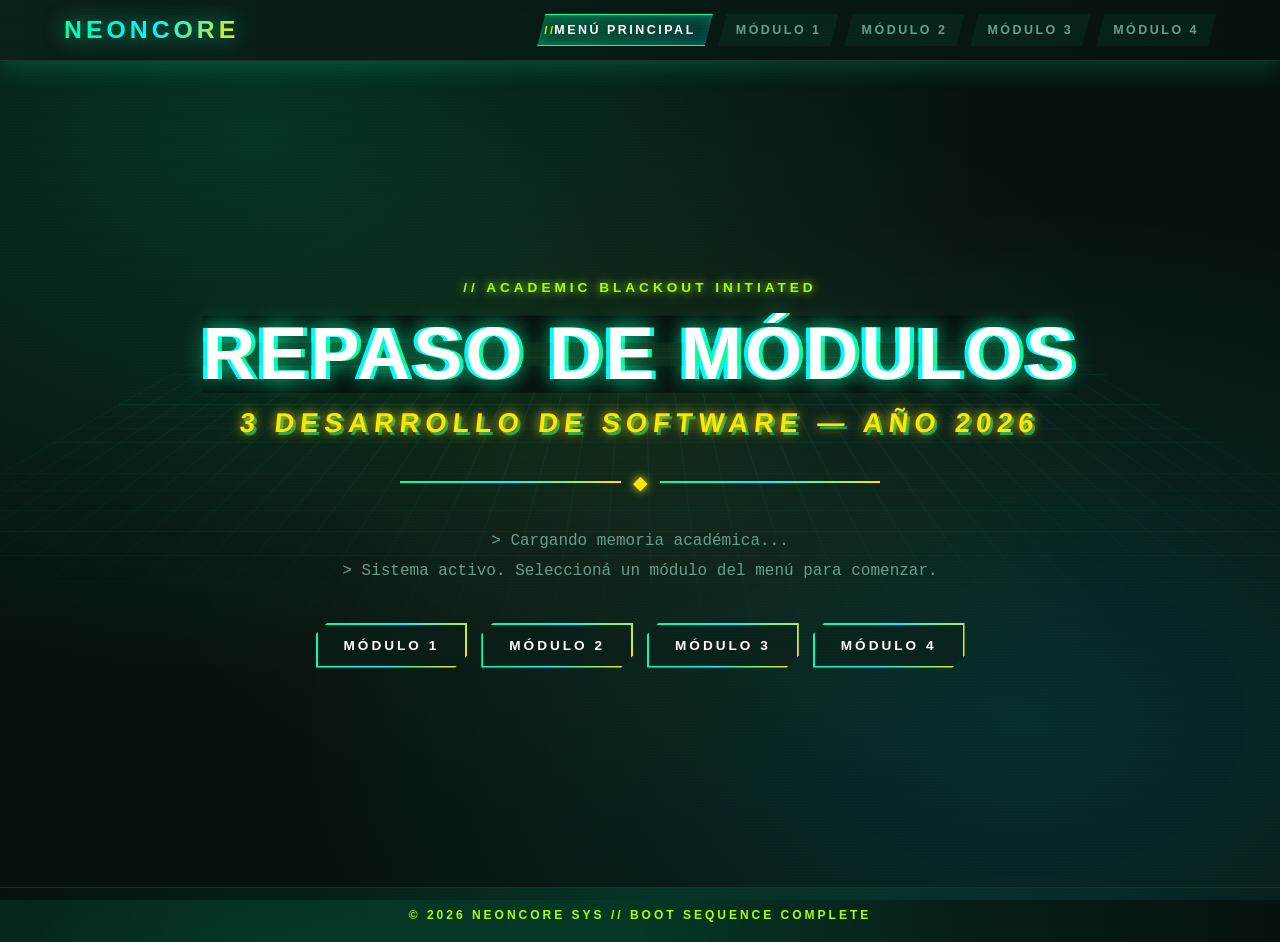
==== docs/index.html @ ddf31945 "Add static GitHub Pages build (docs/)" ====
<!DOCTYPE html>
<html lang="es">
<head>
    <meta charset="UTF-8">
    <meta name="viewport" content="width=device-width, initial-scale=1.0">
    <title>Home - Repaso de Módulos</title>
    
    <link rel="stylesheet" href="static/css/style.css">
    
</head>
<body>
    <header class="cyber-header">
        <div class="header-inner">
            <span class="logo">NEON<span class="accent">CORE</span></span>
            <nav class="cyber-nav">
                
                <a href="index.html" class="nav-link active">Menú Principal</a>
                
                <a href="modulo1.html" class="nav-link ">Módulo 1</a>
                
                <a href="modulo2.html" class="nav-link ">Módulo 2</a>
                
                <a href="modulo3.html" class="nav-link ">Módulo 3</a>
                
                <a href="modulo4.html" class="nav-link ">Módulo 4</a>
                
                
            </nav>
        </div>
    </header>
    <main>
        
<section class="hero">
    <div class="hero-bg-grid"></div>
    <div class="hero-scanline"></div>
    <div class="hero-content">
        <p class="kicker">// ACADEMIC BLACKOUT INITIATED</p>
        <h1 class="glitch" data-text="REPASO DE MÓDULOS">REPASO DE MÓDULOS</h1>
        <h2 class="subtitle">3 DESARROLLO DE SOFTWARE &mdash; AÑO 2026</h2>
        <div class="divider">
            <span class="line"></span>
            <span class="glyph">◆</span>
            <span class="line"></span>
        </div>
        <p class="tagline">
            &gt; Cargando memoria académica...<br>
            &gt; Sistema activo. Seleccioná un módulo del menú para comenzar.
        </p>
        <div class="cta-row">
            
            
            <a href="modulo1.html" class="cyber-btn">Módulo 1</a>
            
            
            
            <a href="modulo2.html" class="cyber-btn">Módulo 2</a>
            
            
            
            <a href="modulo3.html" class="cyber-btn">Módulo 3</a>
            
            
            
            <a href="modulo4.html" class="cyber-btn">Módulo 4</a>
            
            
        </div>
    </div>
</section>

    </main>
    <footer class="cyber-footer">
        <span>© 2026 NEONCORE SYS // BOOT SEQUENCE COMPLETE</span>
    </footer>
</body>
</html>
---- docs/static/css/style.css ----
:root {
    --bg: #06120f;
    --bg2: #0a1f1a;
    --deep: #0b1a16;
    --neon-green: #00ff9f;
    --neon-lime: #a8ff00;
    --neon-yellow: #ffe600;
    --neon-teal: #00f6ff;
    --accent-hot: #ffea00;
    --text: #e6fff6;
    --muted: #6b9a8c;
    --border: #1a332c;
    --grad-runners: linear-gradient(120deg, #00ff9f 0%, #00f6ff 50%, #ffe600 100%);
}

* { box-sizing: border-box; margin: 0; padding: 0; }
html, body { height: 100%; }
body {
    background: var(--bg);
    color: var(--text);
    font-family: 'Trebuchet MS', 'Segoe UI', sans-serif;
    overflow-x: hidden;
    background:
        radial-gradient(ellipse at 20% 15%, rgba(0,255,159,0.14), transparent 50%),
        radial-gradient(ellipse at 80% 80%, rgba(0,246,255,0.12), transparent 50%),
        radial-gradient(ellipse at 50% 50%, rgba(255,230,0,0.05), transparent 60%);
    background-color: var(--bg);
}

body::before {
    content: '';
    position: fixed; inset: 0;
    pointer-events: none; z-index: 999;
    background: repeating-linear-gradient(to bottom, rgba(255,255,255,0.035) 0, rgba(255,255,255,0.035) 1px, transparent 1px, transparent 3px);
    mix-blend-mode: overlay;
    animation: flicker 0.15s infinite;
}
@keyframes flicker { 0%,100% { opacity: 1; } 50% { opacity: 0.88; } }

.cyber-header {
    position: sticky; top: 0; z-index: 100;
    background: linear-gradient(90deg, rgba(10,31,26,0.92), rgba(6,18,15,0.92));
    backdrop-filter: blur(12px);
    border-bottom: 1px solid var(--border);
    box-shadow: 0 2px 28px rgba(0,255,159,0.25);
}
.header-inner {
    max-width: 1200px; margin: 0 auto; padding: 14px 24px;
    display: flex; align-items: center; justify-content: space-between; flex-wrap: wrap; gap: 12px;
}
.logo {
    font-weight: 900; font-size: 1.55rem; letter-spacing: 4px;
    background: var(--grad-runners);
    -webkit-background-clip: text; background-clip: text; color: transparent;
    filter: drop-shadow(0 0 10px rgba(0,255,159,0.6));
}
.cyber-nav { display: flex; flex-wrap: wrap; gap: 6px; }
.nav-link {
    padding: 8px 16px;
    color: var(--muted); text-decoration: none;
    text-transform: uppercase; font-size: 0.78rem; letter-spacing: 2.5px; font-weight: 700;
    border: 1px solid transparent; transition: all .15s;
    position: relative; clip-path: polygon(8px 0, 100% 0, calc(100% - 8px) 100%, 0 100%);
    background: rgba(0,255,159,0.06);
}
.nav-link:hover, .nav-link.active {
    color: #fff; border-color: var(--neon-green);
    background: linear-gradient(135deg, rgba(0,255,159,0.25), rgba(0,246,255,0.15));
    box-shadow: inset 0 0 12px rgba(0,255,159,0.35), 0 0 12px rgba(0,246,255,0.35);
}
.nav-link.active::before { content: '//'; position: absolute; left: 6px; color: var(--neon-yellow); font-size: 0.7rem; top: 9px; }

.hero {
    min-height: calc(100vh - 74px);
    display: flex; align-items: center; justify-content: center;
    position: relative; overflow: hidden;
}
.hero-bg-grid {
    position: absolute; inset: 0;
    background-image:
        linear-gradient(rgba(0,255,159,0.12) 1px, transparent 1px),
        linear-gradient(90deg, rgba(0,246,255,0.10) 1px, transparent 1px);
    background-size: 36px 36px;
    transform: perspective(700px) rotateX(62deg) translateY(-20%);
    opacity: 0.9;
    animation: grid-move 4s linear infinite;
    mask-image: linear-gradient(to bottom, transparent 0%, black 45%, transparent 100%);
}
@keyframes grid-move { from { background-position: 0 0; } to { background-position: 0 36px; } }
.hero-scanline {
    position: absolute; inset: 0; pointer-events: none;
    background: linear-gradient(to bottom, transparent 48%, rgba(0,255,159,0.08) 50%, transparent 52%);
    background-size: 100% 8px;
    animation: scan 3s linear infinite;
}
@keyframes scan { from { background-position: 0 0; } to { background-position: 0 100%; } }

.hero-content { position: relative; z-index: 2; text-align: center; padding: 24px; max-width: 1100px; }
.kicker { color: var(--neon-lime); letter-spacing: 4px; font-size: 0.85rem; margin-bottom: 20px; text-shadow: 0 0 10px var(--neon-lime); font-weight: 800; }

h1.glitch {
    font-size: clamp(1.8rem, 6.4vw, 4.6rem);
    font-weight: 900; letter-spacing: 3px; line-height: 1.05;
    color: #fff;
    text-shadow: 4px 0 0 var(--neon-green), -4px 0 0 var(--neon-teal), 0 0 22px rgba(0,255,159,0.6);
    position: relative;
    animation: glitch 2.5s infinite;
    text-transform: uppercase;
}
h1.glitch::before, h1.glitch::after {
    content: attr(data-text); position: absolute; left: 0; right: 0; top: 0;
    background: var(--bg); mix-blend-mode: screen;
}
h1.glitch::before { color: var(--neon-green); animation: glitch-1 2.5s infinite; clip-path: polygon(0 0,100% 0,100% 35%,0 35%); }
h1.glitch::after { color: var(--neon-teal); animation: glitch-2 2.5s infinite; clip-path: polygon(0 65%,100% 65%,100% 100%,0 100%); }
@keyframes glitch { 0%,88%,100% { transform: translate(0); } 90% { transform: translate(-4px,2px);} 92% { transform: translate(4px,-2px);} 94% { transform: translate(-2px,1px);} }
@keyframes glitch-1 { 0%,88%,100% { transform: translate(0); opacity: 0; } 90% { transform: translate(-8px,-3px); opacity: 0.85;} 92% { transform: translate(7px,4px); opacity: 0.7;} }
@keyframes glitch-2 { 0%,88%,100% { transform: translate(0); opacity: 0; } 91% { transform: translate(8px,2px); opacity: 0.85;} 93% { transform: translate(-7px,-4px); opacity: 0.7;} }

.subtitle {
    margin-top: 14px; font-size: clamp(1rem, 2.6vw, 1.7rem);
    color: var(--neon-yellow); letter-spacing: 6px; font-weight: 800;
    text-shadow: 0 0 12px var(--neon-yellow), 3px 3px 0 rgba(0,255,159,0.5);
    transform: skewX(-6deg);
}
.divider { display: flex; align-items: center; gap: 12px; margin: 32px auto; max-width: 480px; }
.divider .line { flex: 1; height: 2px; background: var(--grad-runners); }
.divider .glyph { color: var(--neon-yellow); text-shadow: 0 0 10px var(--neon-yellow); font-size: 1.2rem; }
.tagline { color: var(--muted); line-height: 1.9; font-size: 1rem; margin-bottom: 36px; font-family: 'Consolas','Courier New',monospace; }

.cta-row { display: flex; flex-wrap: wrap; gap: 14px; justify-content: center; }
.cyber-btn {
    padding: 13px 26px;
    background: transparent; color: #fff;
    border: 2px solid; border-image: var(--grad-runners) 1;
    text-decoration: none; text-transform: uppercase; letter-spacing: 3px; font-size: 0.85rem; font-weight: 800;
    transition: all .2s; position: relative; overflow: hidden;
    clip-path: polygon(12px 0, 100% 0, 100% calc(100% - 12px), calc(100% - 12px) 100%, 0 100%, 0 12px);
    background-color: rgba(10,31,26,0.6);
}
.cyber-btn::before {
    content: ''; position: absolute; inset: 0;
    background: var(--grad-runners); opacity: 0; transition: opacity .25s; z-index: -1;
}
.cyber-btn:hover { color: var(--bg); text-shadow: none; box-shadow: 0 0 24px rgba(0,255,159,0.7); }
.cyber-btn:hover::before { opacity: 1; }

.modulo { max-width: 900px; margin: 60px auto; padding: 20px; text-align: center; }
.modulo .panel {
    margin-top: 32px; padding: 30px 24px;
    border: 1px solid var(--border);
    background: linear-gradient(135deg, rgba(10,31,26,0.9), rgba(6,18,15,0.9));
    box-shadow: inset 0 0 24px rgba(0,255,159,0.08), 6px 6px 0 var(--neon-green);
}
.modulo .panel h3 { color: var(--neon-yellow); margin-bottom: 8px; letter-spacing: 2px; text-transform: uppercase; font-size: 0.9rem; }
.muted { color: var(--muted); margin-top: 8px; font-size: 0.9rem; }

.cyber-footer {
    text-align: center; padding: 20px; color: var(--muted);
    border-top: 1px solid var(--border); font-size: 0.75rem; letter-spacing: 3px; font-weight: 700;
    background: linear-gradient(90deg, transparent, rgba(0,255,159,0.1), transparent);
}
.cyber-footer span { color: var(--neon-lime); }
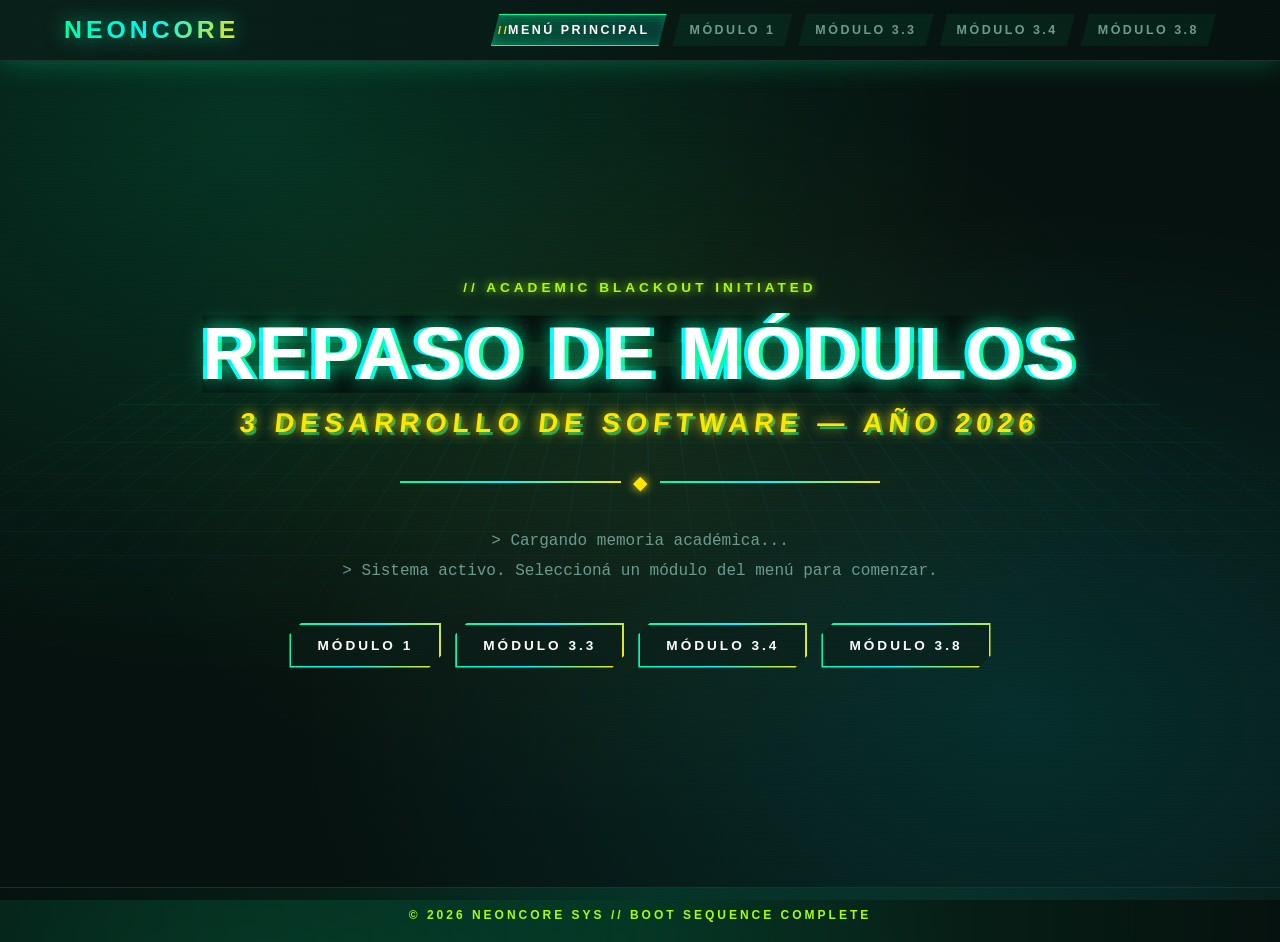
==== commit f4513193: "Rename modules to 3.3, 3.4, 3.8 and fix nav active state" ====
--- a/docs/index.html
+++ b/docs/index.html
@@ -14,15 +14,16 @@
             <span class="logo">NEON<span class="accent">CORE</span></span>
             <nav class="cyber-nav">
                 
+                
                 <a href="index.html" class="nav-link active">Menú Principal</a>
                 
                 <a href="modulo1.html" class="nav-link ">Módulo 1</a>
                 
-                <a href="modulo2.html" class="nav-link ">Módulo 2</a>
+                <a href="modulo2.html" class="nav-link ">Módulo 3.3</a>
                 
-                <a href="modulo3.html" class="nav-link ">Módulo 3</a>
+                <a href="modulo3.html" class="nav-link ">Módulo 3.4</a>
                 
-                <a href="modulo4.html" class="nav-link ">Módulo 4</a>
+                <a href="modulo4.html" class="nav-link ">Módulo 3.8</a>
                 
                 
             </nav>
@@ -49,19 +50,20 @@
         <div class="cta-row">
             
             
+            
             <a href="modulo1.html" class="cyber-btn">Módulo 1</a>
             
             
             
-            <a href="modulo2.html" class="cyber-btn">Módulo 2</a>
+            <a href="modulo2.html" class="cyber-btn">Módulo 3.3</a>
             
             
             
-            <a href="modulo3.html" class="cyber-btn">Módulo 3</a>
+            <a href="modulo3.html" class="cyber-btn">Módulo 3.4</a>
             
             
             
-            <a href="modulo4.html" class="cyber-btn">Módulo 4</a>
+            <a href="modulo4.html" class="cyber-btn">Módulo 3.8</a>
             
             
         </div>
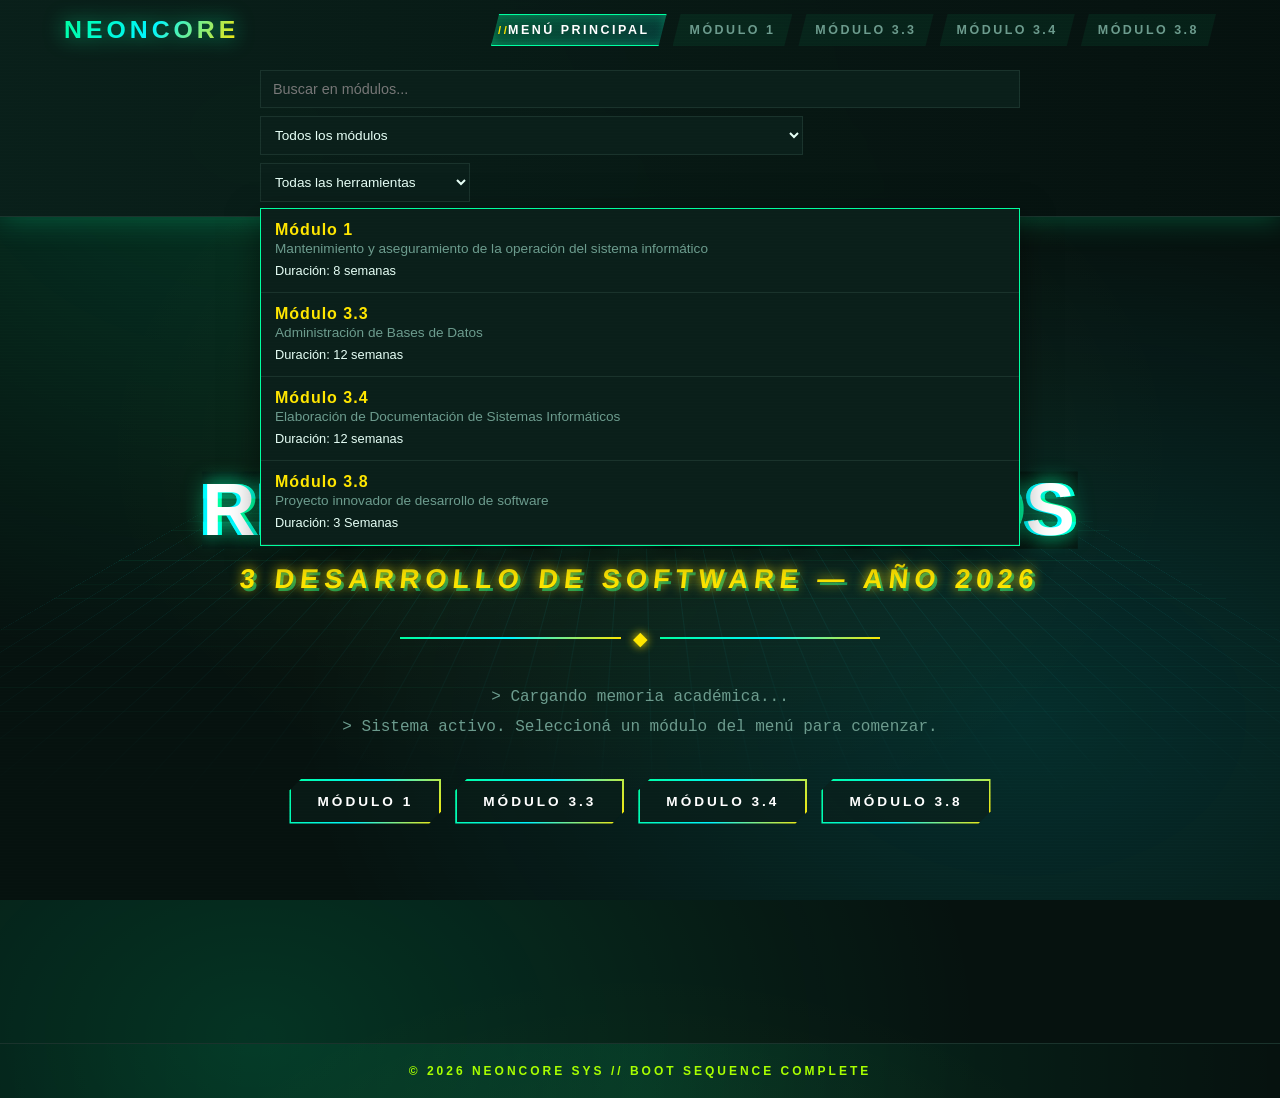
==== commit 0376b3b2: "Add static module search with filters" ====
--- a/docs/index.html
+++ b/docs/index.html
@@ -27,6 +27,12 @@
                 
                 
             </nav>
+            <div class="search-wrap">
+                <input id="searchInput" type="search" class="search-input" placeholder="Buscar en módulos..." autocomplete="off">
+                <select id="filterModule" class="search-select"><option value="">Todos los módulos</option></select>
+                <select id="filterTool" class="search-select"><option value="">Todas las herramientas</option></select>
+                <div id="searchResults" class="search-results" hidden></div>
+            </div>
         </div>
     </header>
     <main>
@@ -74,5 +80,8 @@
     <footer class="cyber-footer">
         <span>© 2026 NEONCORE SYS // BOOT SEQUENCE COMPLETE</span>
     </footer>
+    
+    <script src="static/js/search.js" defer></script>
+    
 </body>
 </html>
--- a/docs/static/css/style.css
+++ b/docs/static/css/style.css
@@ -154,6 +154,10 @@
 }
 .modulo .panel h3 { color: var(--neon-yellow); margin-bottom: 8px; letter-spacing: 2px; text-transform: uppercase; font-size: 0.9rem; }
 .muted { color: var(--muted); margin-top: 8px; font-size: 0.9rem; }
+.comp-list { list-style: none; padding: 0; text-align: left; }
+.comp-list li { padding: 10px 0 10px 22px; border-bottom: 1px solid var(--border); position: relative; line-height: 1.6; }
+.comp-list li:last-child { border-bottom: none; }
+.comp-list li::before { content: '>'; position: absolute; left: 0; color: var(--neon-lime); font-weight: 900; }
 
 .cyber-footer {
     text-align: center; padding: 20px; color: var(--muted);
@@ -161,3 +165,14 @@
     background: linear-gradient(90deg, transparent, rgba(0,255,159,0.1), transparent);
 }
 .cyber-footer span { color: var(--neon-lime); }
+.search-wrap { position: relative; width: 100%; max-width: 760px; margin: 12px auto 0; display: flex; gap: 8px; flex-wrap: wrap; z-index: 150; }
+.search-input { flex: 1 1 260px; padding: 10px 12px; background: var(--bg2); border: 1px solid var(--border); color: var(--text); font-family: inherit; font-size: 0.9rem; }
+.search-input:focus { outline: none; border-color: var(--neon-green); box-shadow: 0 0 10px rgba(0,255,159,0.25); }
+.search-select { padding: 10px; background: var(--bg2); border: 1px solid var(--border); color: var(--text); font-family: inherit; font-size: 0.85rem; }
+.search-results { position: absolute; top: calc(100% + 6px); left: 0; right: 0; z-index: 200; background: var(--bg2); border: 1px solid var(--neon-green); max-height: 380px; overflow-y: auto; box-shadow: 0 10px 30px rgba(0,0,0,0.5); }
+.sr-item { display: block; padding: 12px 14px; text-decoration: none; border-bottom: 1px solid var(--border); transition: background .15s; }
+.sr-item:hover { background: rgba(0,255,159,0.1); }
+.sr-title { color: var(--neon-yellow); font-weight: 800; display: block; letter-spacing: 1px; }
+.sr-name { color: var(--muted); font-size: 0.85rem; display: block; margin-top: 2px; }
+.sr-snippet { color: var(--text); font-size: 0.8rem; display: block; margin-top: 6px; line-height: 1.4; }
+.sr-empty { padding: 12px 14px; color: var(--muted); }
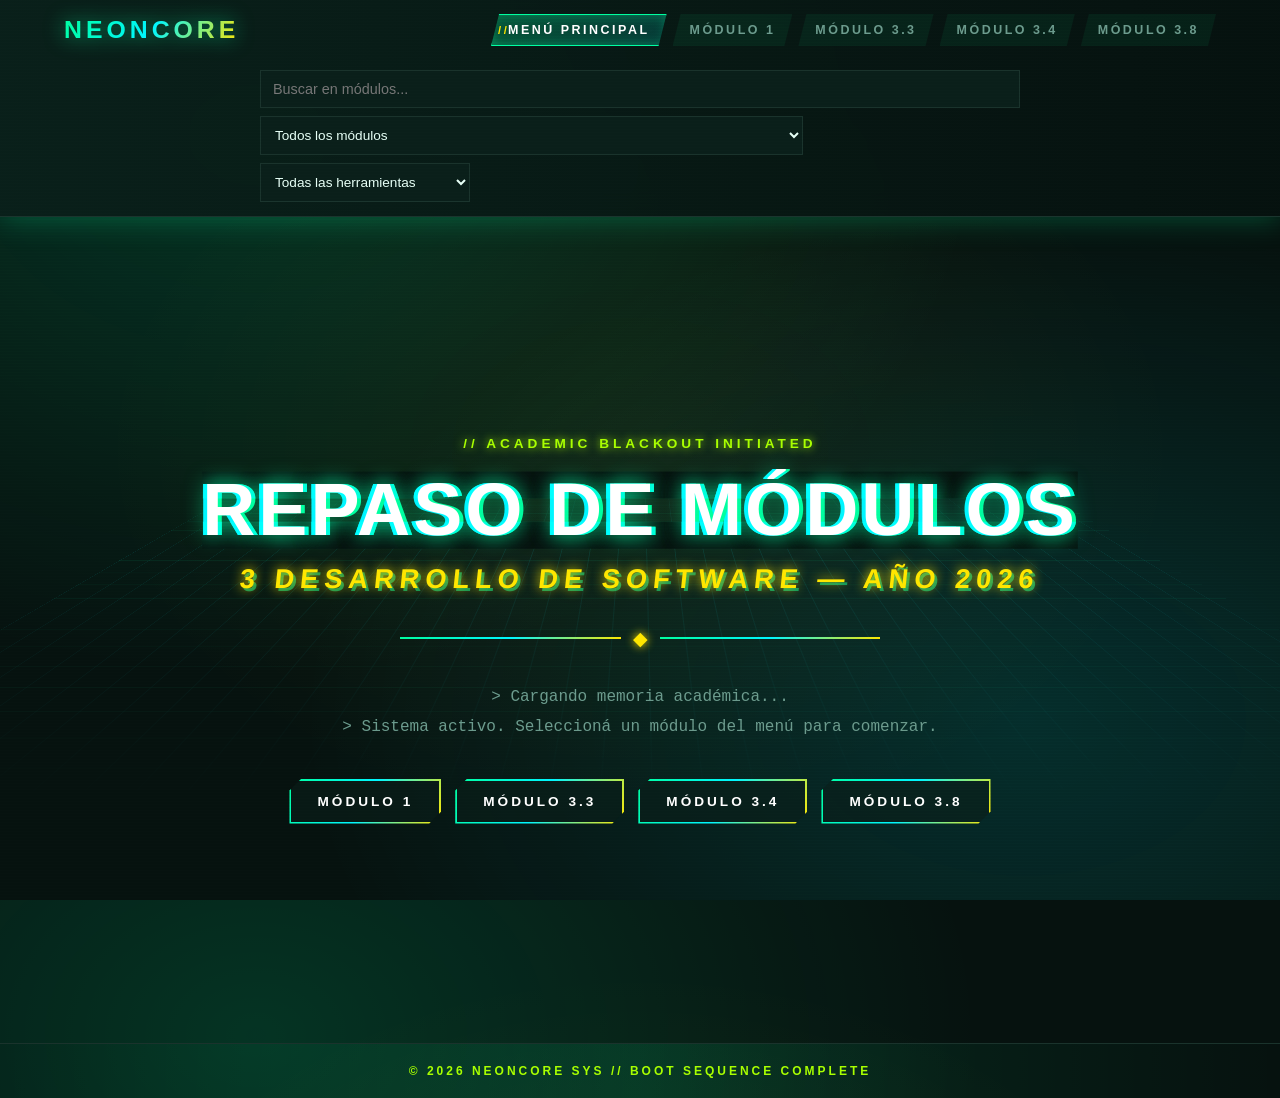
==== commit 36e44129: "Add scroll progress bar 0-100%" ====
--- a/docs/index.html
+++ b/docs/index.html
@@ -9,6 +9,7 @@
     
 </head>
 <body>
+    <div id="scrollProgress" class="scroll-progress"></div>
     <header class="cyber-header">
         <div class="header-inner">
             <span class="logo">NEON<span class="accent">CORE</span></span>
@@ -82,6 +83,7 @@
     </footer>
     
     <script src="static/js/search.js" defer></script>
+    <script src="static/js/scroll-progress.js" defer></script>
     
 </body>
 </html>
--- a/docs/static/css/style.css
+++ b/docs/static/css/style.css
@@ -176,3 +176,4 @@
 .sr-name { color: var(--muted); font-size: 0.85rem; display: block; margin-top: 2px; }
 .sr-snippet { color: var(--text); font-size: 0.8rem; display: block; margin-top: 6px; line-height: 1.4; }
 .sr-empty { padding: 12px 14px; color: var(--muted); }
+.scroll-progress { position: fixed; top: 0; left: 0; height: 4px; width: 0%; z-index: 300; background: var(--grad-runners); box-shadow: 0 0 12px rgba(0,255,159,0.6); transition: width .1s linear; pointer-events: none; }
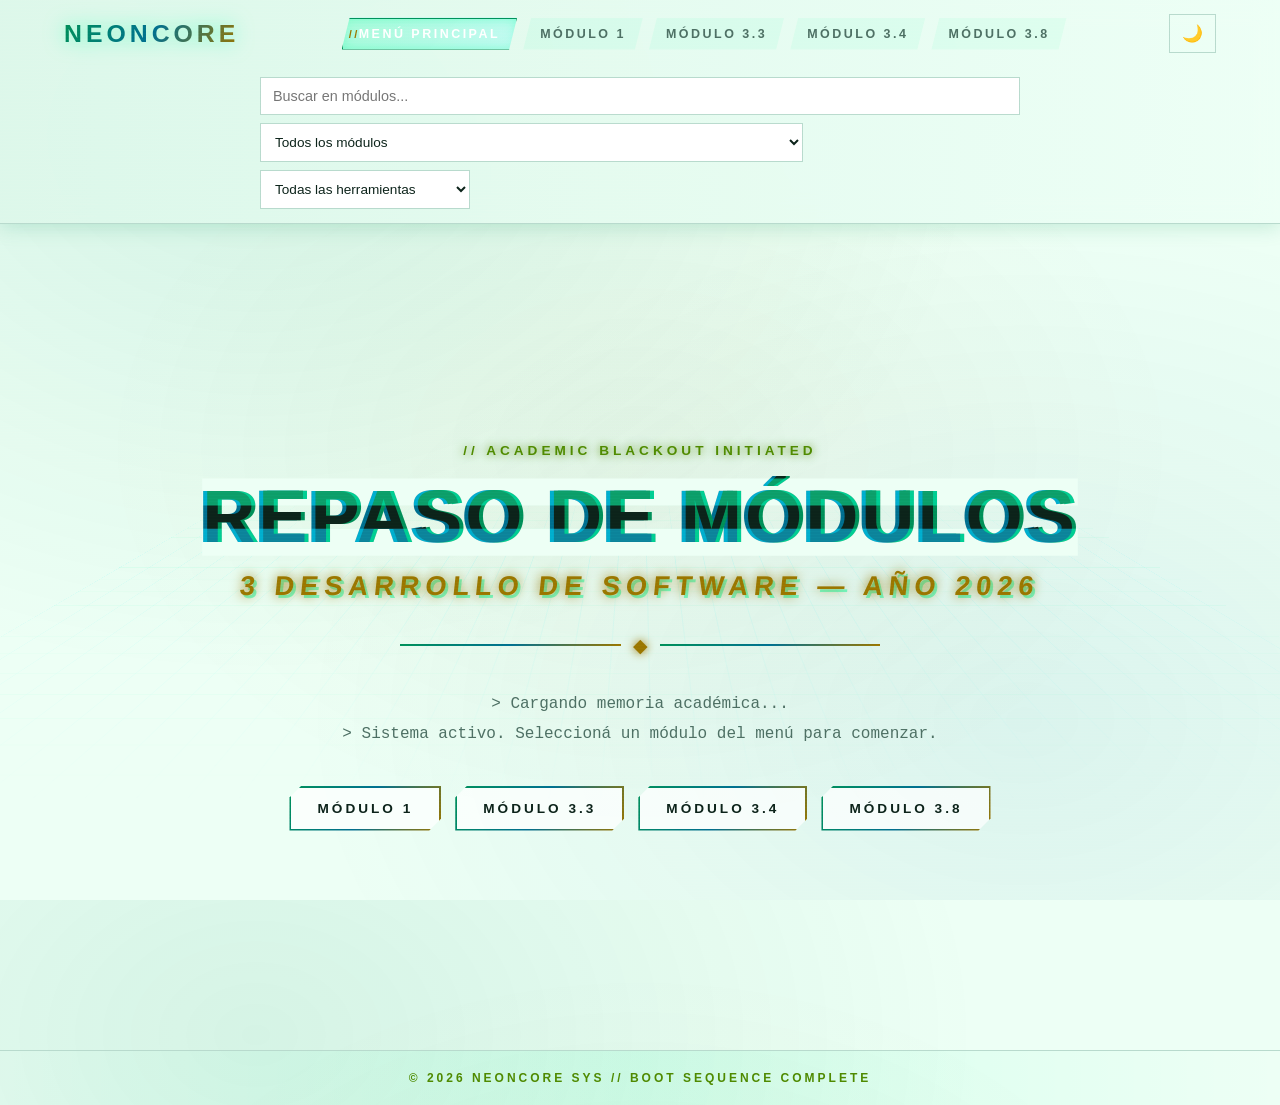
==== commit 625a5183: "Add light/dark theme toggle" ====
--- a/docs/index.html
+++ b/docs/index.html
@@ -3,6 +3,19 @@
 <head>
     <meta charset="UTF-8">
     <meta name="viewport" content="width=device-width, initial-scale=1.0">
+    <script>
+        (function () {
+            try {
+                var theme = localStorage.getItem('theme');
+                if (!theme && window.matchMedia('(prefers-color-scheme: light)').matches) {
+                    theme = 'light';
+                }
+                if (theme === 'light' || theme === 'dark') {
+                    document.documentElement.setAttribute('data-theme', theme);
+                }
+            } catch (e) {}
+        })();
+    </script>
     <title>Home - Repaso de Módulos</title>
     
     <link rel="stylesheet" href="static/css/style.css">
@@ -28,6 +41,7 @@
                 
                 
             </nav>
+            <button id="themeToggle" class="theme-toggle" type="button" aria-label="Cambiar tema">◐</button>
             <div class="search-wrap">
                 <input id="searchInput" type="search" class="search-input" placeholder="Buscar en módulos..." autocomplete="off">
                 <select id="filterModule" class="search-select"><option value="">Todos los módulos</option></select>
@@ -82,6 +96,7 @@
         <span>© 2026 NEONCORE SYS // BOOT SEQUENCE COMPLETE</span>
     </footer>
     
+    <script src="static/js/theme.js" defer></script>
     <script src="static/js/search.js" defer></script>
     <script src="static/js/scroll-progress.js" defer></script>
     
--- a/docs/static/css/style.css
+++ b/docs/static/css/style.css
@@ -177,3 +177,48 @@
 .sr-snippet { color: var(--text); font-size: 0.8rem; display: block; margin-top: 6px; line-height: 1.4; }
 .sr-empty { padding: 12px 14px; color: var(--muted); }
 .scroll-progress { position: fixed; top: 0; left: 0; height: 4px; width: 0%; z-index: 300; background: var(--grad-runners); box-shadow: 0 0 12px rgba(0,255,159,0.6); transition: width .1s linear; pointer-events: none; }
+.tool-link { color: var(--neon-cyan); text-decoration: none; }
+.tool-link:hover { text-shadow: 0 0 8px var(--neon-cyan); }
+.tool-def { scroll-margin-top: 90px; padding: 14px 0 24px; margin-bottom: 16px; border-bottom: 1px solid var(--border); }
+.tool-def:last-child { border-bottom: none; }
+.tool-def h4 { color: var(--neon-lime); margin-bottom: 6px; letter-spacing: 1px; text-transform: uppercase; font-size: 0.9rem; }
+.tool-def p { color: var(--text); line-height: 1.6; font-size: 0.95rem; }
+.learned { color: var(--muted); font-size: 0.92rem; margin: 10px 0 12px; line-height: 1.6; }
+.learned strong { color: var(--neon-cyan); }
+.tool-deep { margin-top: 12px; }
+.tool-deep > summary { cursor: pointer; list-style: none; padding: 10px 12px; background: rgba(0,255,159,0.06); border: 1px solid var(--border); color: var(--neon-lime); font-weight: 700; letter-spacing: 1px; text-transform: uppercase; font-size: 0.8rem; }
+.tool-deep > summary::-webkit-details-marker { display: none; }
+.tool-deep > summary::before { content: '+ '; }
+.tool-deep[open] > summary::before { content: '- '; }
+.tool-deep > p { margin-top: 12px; padding: 0 2px; line-height: 1.7; }
+.theme-toggle { padding: 8px 12px; background: transparent; color: var(--text); border: 1px solid var(--border); font-size: 1.05rem; cursor: pointer; transition: all .15s; }
+.theme-toggle:hover { border-color: var(--neon-green); box-shadow: 0 0 10px rgba(0,255,159,0.25); }
+
+html[data-theme="light"] {
+    --bg: #edfff5;
+    --bg2: #dcf7ea;
+    --deep: #c8ecdd;
+    --neon-green: #008f58;
+    --neon-lime: #4f8a00;
+    --neon-yellow: #9a7600;
+    --neon-teal: #006f8f;
+    --text: #0c231a;
+    --muted: #4d6f63;
+    --border: #b8dacd;
+    --grad-runners: linear-gradient(120deg, #008f58 0%, #006f8f 50%, #9a7600 100%);
+}
+html[data-theme="light"] .cyber-header {
+    background: linear-gradient(90deg, rgba(220,247,234,0.95), rgba(237,255,245,0.95));
+    box-shadow: 0 2px 20px rgba(0,143,88,0.2);
+}
+html[data-theme="light"] body {
+    background:
+        radial-gradient(ellipse at 20% 15%, rgba(0,143,88,0.1), transparent 50%),
+        radial-gradient(ellipse at 80% 80%, rgba(0,111,143,0.08), transparent 50%),
+        radial-gradient(ellipse at 50% 50%, rgba(154,118,0,0.05), transparent 60%);
+    background-color: var(--bg);
+}
+html[data-theme="light"] .glitch { color: var(--text); text-shadow: 4px 0 0 var(--neon-green), -4px 0 0 var(--neon-teal); }
+html[data-theme="light"] .cyber-btn { color: var(--text); background-color: rgba(255,255,255,0.7); }
+html[data-theme="light"] .search-input, html[data-theme="light"] .search-select { background: #ffffff; }
+html[data-theme="light"] .search-results { background: #f7fffb; }
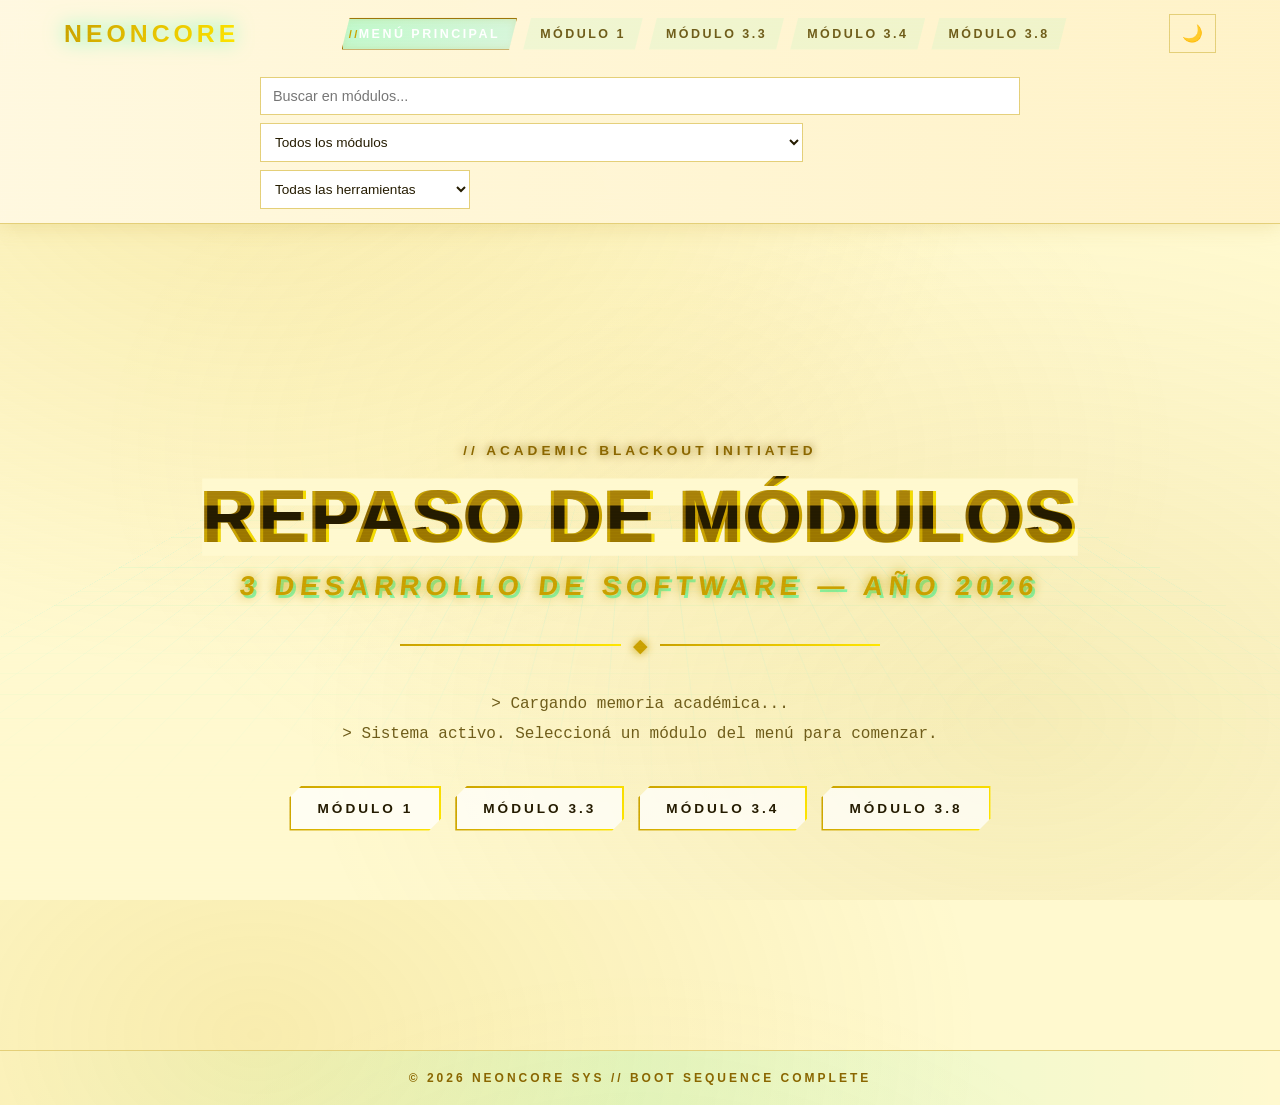
==== commit 04a935b9: "Add per-module quiz with scoring" ====
--- a/docs/index.html
+++ b/docs/index.html
@@ -98,6 +98,7 @@
     
     <script src="static/js/theme.js" defer></script>
     <script src="static/js/search.js" defer></script>
+    <script src="static/js/quiz.js" defer></script>
     <script src="static/js/scroll-progress.js" defer></script>
     
 </body>
--- a/docs/static/css/style.css
+++ b/docs/static/css/style.css
@@ -195,30 +195,60 @@
 .theme-toggle:hover { border-color: var(--neon-green); box-shadow: 0 0 10px rgba(0,255,159,0.25); }
 
 html[data-theme="light"] {
-    --bg: #edfff5;
-    --bg2: #dcf7ea;
-    --deep: #c8ecdd;
-    --neon-green: #008f58;
-    --neon-lime: #4f8a00;
-    --neon-yellow: #9a7600;
-    --neon-teal: #006f8f;
-    --text: #0c231a;
-    --muted: #4d6f63;
-    --border: #b8dacd;
-    --grad-runners: linear-gradient(120deg, #008f58 0%, #006f8f 50%, #9a7600 100%);
+    --bg: #fff9cf;
+    --bg2: #fff2a6;
+    --deep: #ffe16a;
+    --neon-green: #9a7209;
+    --neon-lime: #8a6600;
+    --neon-yellow: #c9a000;
+    --neon-teal: #8a6600;
+    --accent-hot: #e6c200;
+    --text: #241b00;
+    --muted: #6e5c1a;
+    --border: #e4cf78;
+    --grad-runners: linear-gradient(120deg, #c9a000 0%, #e6c200 50%, #ffe600 100%);
 }
 html[data-theme="light"] .cyber-header {
-    background: linear-gradient(90deg, rgba(220,247,234,0.95), rgba(237,255,245,0.95));
-    box-shadow: 0 2px 20px rgba(0,143,88,0.2);
+    background: linear-gradient(90deg, rgba(255,248,225,0.96), rgba(255,242,199,0.96));
+    box-shadow: 0 2px 20px rgba(180,143,0,0.18);
 }
 html[data-theme="light"] body {
     background:
-        radial-gradient(ellipse at 20% 15%, rgba(0,143,88,0.1), transparent 50%),
-        radial-gradient(ellipse at 80% 80%, rgba(0,111,143,0.08), transparent 50%),
-        radial-gradient(ellipse at 50% 50%, rgba(154,118,0,0.05), transparent 60%);
+        radial-gradient(ellipse at 20% 15%, rgba(214,168,0,0.16), transparent 50%),
+        radial-gradient(ellipse at 80% 80%, rgba(180,143,0,0.12), transparent 50%),
+        radial-gradient(ellipse at 50% 50%, rgba(240,201,58,0.08), transparent 60%);
     background-color: var(--bg);
 }
-html[data-theme="light"] .glitch { color: var(--text); text-shadow: 4px 0 0 var(--neon-green), -4px 0 0 var(--neon-teal); }
-html[data-theme="light"] .cyber-btn { color: var(--text); background-color: rgba(255,255,255,0.7); }
+html[data-theme="light"] .glitch { color: var(--text); text-shadow: 3px 0 0 var(--neon-yellow), -3px 0 0 var(--neon-lime); }
+html[data-theme="light"] .cyber-btn { color: var(--text); background-color: rgba(255,255,255,0.72); }
 html[data-theme="light"] .search-input, html[data-theme="light"] .search-select { background: #ffffff; }
-html[data-theme="light"] .search-results { background: #f7fffb; }
+html[data-theme="light"] .search-results { background: #fffdf2; }
+html[data-theme="light"] .cyber-nav .nav-link:hover, html[data-theme="light"] .cyber-nav .nav-link.active { box-shadow: inset 0 0 10px rgba(180,143,0,0.16), 0 0 8px rgba(214,168,0,0.25); }
+html[data-theme="light"] .comp-list li::before { color: var(--neon-lime); }
+html[data-theme="light"] .modulo .panel,
+html[data-theme="light"] .modulo .panel h3,
+html[data-theme="light"] .modulo .panel h4,
+html[data-theme="light"] .modulo .panel p,
+html[data-theme="light"] .modulo .panel li,
+html[data-theme="light"] .modulo .panel .tool-link,
+html[data-theme="light"] .modulo .panel .learned,
+html[data-theme="light"] .modulo .panel .learned strong {
+    color: #ffffff !important;
+}
+html[data-theme="light"] .modulo .panel,
+html[data-theme="light"] .modulo .panel * {
+    color: #ffffff !important;
+}
+.quiz-panel { text-align: left; }
+.quiz-q { margin: 18px 0; padding: 14px; border: 1px solid var(--border); background: rgba(0,0,0,0.12); }
+.quiz-q legend { color: var(--neon-yellow); font-weight: 800; letter-spacing: 1px; margin-bottom: 8px; }
+.quiz-option { display: block; margin: 8px 0; cursor: pointer; line-height: 1.5; }
+.quiz-option input { margin-right: 8px; accent-color: var(--neon-green); }
+.quiz-actions { display: flex; gap: 12px; flex-wrap: wrap; margin-top: 12px; }
+.quiz-btn { padding: 10px 18px; }
+.quiz-result { margin-top: 12px; color: var(--neon-lime); font-weight: 800; }
+.quiz-q.correct { border-color: var(--neon-green); box-shadow: inset 0 0 12px rgba(0,255,159,0.12); }
+.quiz-q.wrong { border-color: var(--neon-yellow); }
+html[data-theme="light"] .quiz-q { background: rgba(255,255,255,0.08); }
+html[data-theme="light"] .modulo .panel .quiz-q,
+html[data-theme="light"] .modulo .panel .quiz-q * { color: #ffffff !important; }
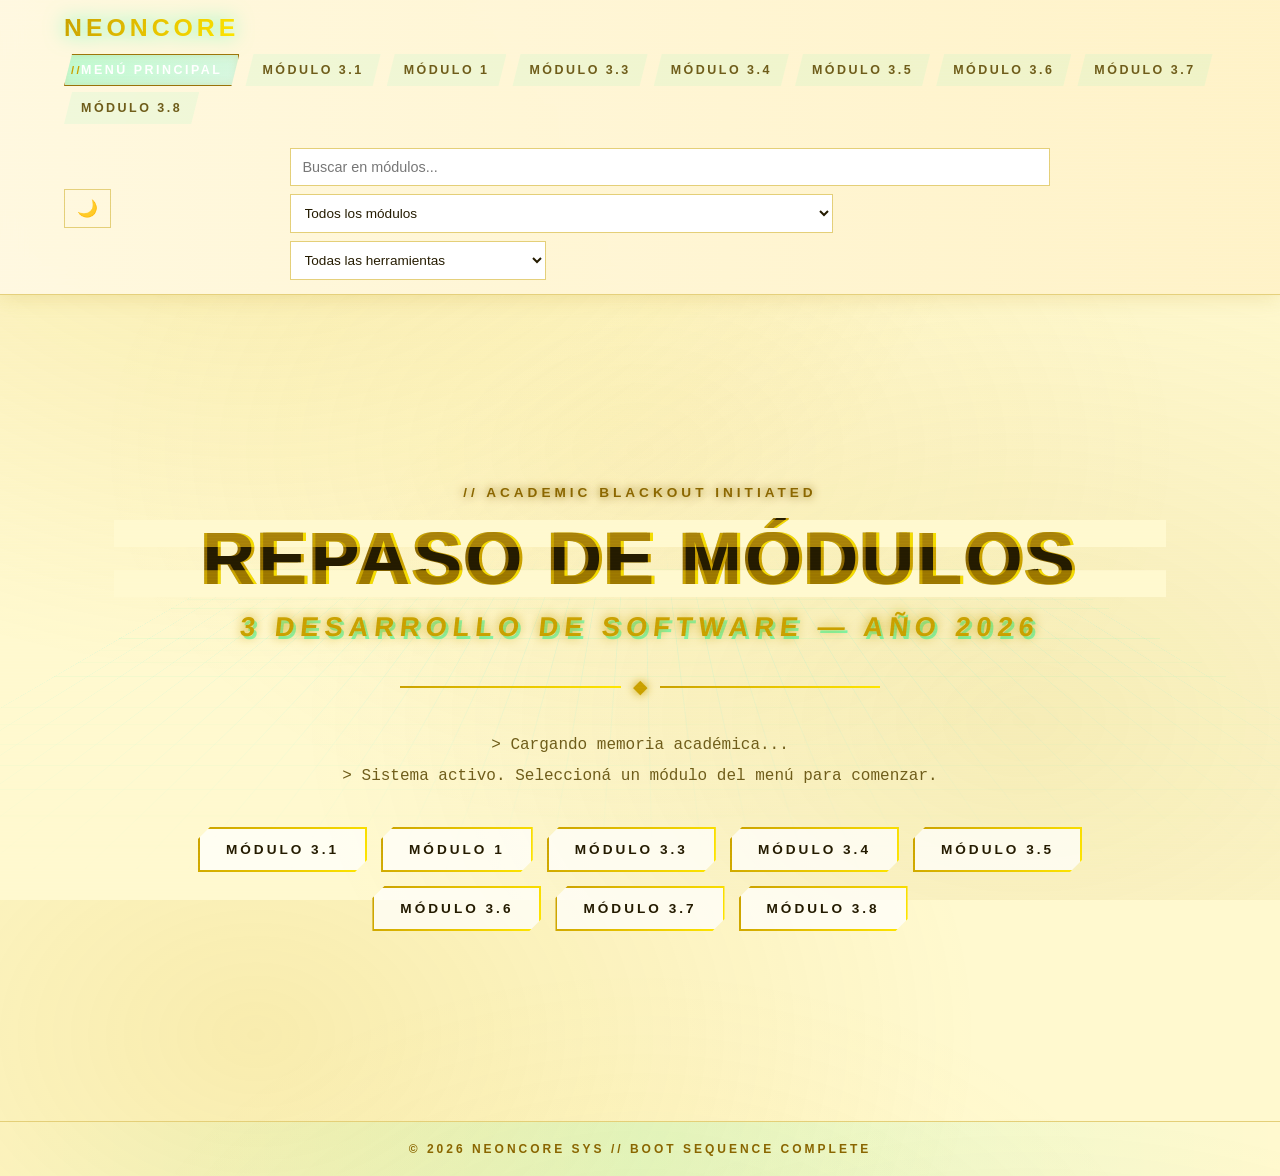
==== commit 186d4701: "Add modules 3.1, 3.5, 3.6 and 3.7 with tools, definitions, learning and quiz" ====
--- a/docs/index.html
+++ b/docs/index.html
@@ -28,14 +28,21 @@
             <span class="logo">NEON<span class="accent">CORE</span></span>
             <nav class="cyber-nav">
                 
+                <a href="index.html" class="nav-link active">Menú Principal</a>
                 
-                <a href="index.html" class="nav-link active">Menú Principal</a>
+                <a href="modulo31.html" class="nav-link ">Módulo 3.1</a>
                 
                 <a href="modulo1.html" class="nav-link ">Módulo 1</a>
                 
                 <a href="modulo2.html" class="nav-link ">Módulo 3.3</a>
                 
                 <a href="modulo3.html" class="nav-link ">Módulo 3.4</a>
+                
+                <a href="modulo35.html" class="nav-link ">Módulo 3.5</a>
+                
+                <a href="modulo36.html" class="nav-link ">Módulo 3.6</a>
+                
+                <a href="modulo37.html" class="nav-link ">Módulo 3.7</a>
                 
                 <a href="modulo4.html" class="nav-link ">Módulo 3.8</a>
                 
@@ -71,6 +78,9 @@
         <div class="cta-row">
             
             
+            <a href="modulo31.html" class="cyber-btn">Módulo 3.1</a>
+            
+            
             
             <a href="modulo1.html" class="cyber-btn">Módulo 1</a>
             
@@ -81,6 +91,18 @@
             
             
             <a href="modulo3.html" class="cyber-btn">Módulo 3.4</a>
+            
+            
+            
+            <a href="modulo35.html" class="cyber-btn">Módulo 3.5</a>
+            
+            
+            
+            <a href="modulo36.html" class="cyber-btn">Módulo 3.6</a>
+            
+            
+            
+            <a href="modulo37.html" class="cyber-btn">Módulo 3.7</a>
             
             
             
